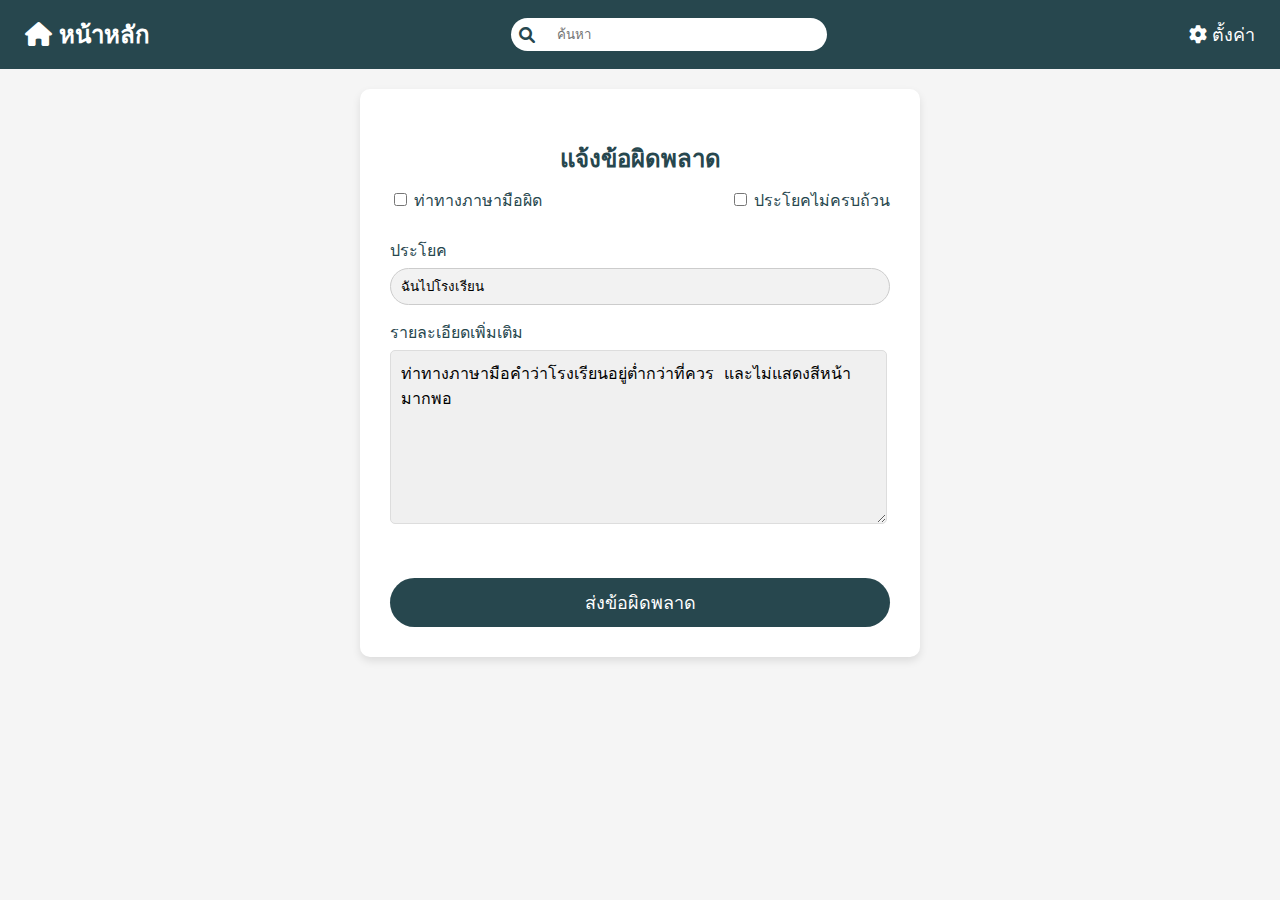
==== report_error.html @ cafce74e "update report_error" ====
<!DOCTYPE html>
<html lang="th">
<head>
    <meta charset="UTF-8">
    <meta name="viewport" content="width=device-width, initial-scale=1.0">
    <title>แจ้งข้อผิดพลาด</title>
    <link rel="icon" href="image/logo/logo.png" type="image/png"> 
    <link rel="stylesheet" href="https://cdnjs.cloudflare.com/ajax/libs/font-awesome/6.0.0-beta3/css/all.min.css">
    <link rel="stylesheet" href="css/styles.css">
    <link rel="stylesheet" href="css/report_error.css">
</head>
<body>

<header>
    <div class="logo"><a href="index.html" class="no-underline"><i class="fas fa-home"></i> หน้าหลัก</a></div>
    <div class="search-bar">
        <i class="fas fa-search"></i>
        <input type="text" placeholder="ค้นหา" id="search-input">
    </div>
    <div class="auth-links">
        <a href="settings.html" class="no-underline"><i class="fas fa-cog"></i> ตั้งค่า</a>
    </div>
</header>
<!-- ลิงก์ไปยังไฟล์ JavaScript แยกต่างหาก -->
<script src="js/search.js"></script>

<div class="form-container">
    <h2>แจ้งข้อผิดพลาด</h2>
    
    <form action="#" method="post">
        <div class="checkbox-group">
            <label><input type="checkbox" name="error1"> ท่าทางภาษามือผิด</label>
            <label><input type="checkbox" name="error2"> ประโยคไม่ครบถ้วน</label>
        </div>
        <div class="form-group">
            <label for="sentence">ประโยค</label>
            <input type="text" id="sentence" name="sentence" value="ฉันไปโรงเรียน">
        </div>
        <div class="form-group">
            <label for="details">รายละเอียดเพิ่มเติม</label>
            <textarea id="details" name="details" rows="8">ท่าทางภาษามือคำว่าโรงเรียนอยู่ต่ำกว่าที่ควร และไม่แสดงสีหน้ามากพอ</textarea>
        </div>
        <button type="submit" class="btn-submit">ส่งข้อผิดพลาด</button>
    </form>
</div>

</body>
</html>
---- css/styles.css ----
body {
    font-family: Arial, sans-serif;
    background-color: #f5f5f5;
    margin: 0;
    padding: 0;
    display: flex;
    flex-direction: column;
    align-items: center;
}

header {
    background-color: #27474e;
    width: 100%;
    padding: 15px;
    display: flex;
    justify-content: space-between;
    align-items: center;
    color: white;
    box-sizing: border-box;
}

header .logo {
    font-size: 24px;
    font-weight: bold;
}

.search-bar {
    background-color: white;
    padding: 8px;
    border-radius: 20px;
    display: flex;
    align-items: center;
    width: 300px;
}

.search-bar input {
    border: none;
    outline: none;
    width: 100%;
    margin-left: 10px;
}

.auth-links {
    font-size: 18px;
}

.form-container {
    background-color: white;
    border-radius: 10px;
    box-shadow: 0 4px 8px rgba(0, 0, 0, 0.1);
    padding: 30px;
    margin-top: 20px;
    width: 80%;
    max-width: 500px;
}

.form-container h2 {
    text-align: center;
    margin-bottom: 10px;
    font-size: 24px;
}

.header-underline {
    width: 50%;
    border: none;
    border-top: 2px solid #f6d365;
    margin: 0 auto 20px auto;
}

.form-group {
    margin-bottom: 15px;
}

.form-group label {
    display: block;
    font-size: 16px;
    margin-bottom: 5px;
}

.form-group .required {
    color: red;
}

.form-group input {
    width: 100%;
    padding: 10px;
    border-radius: 25px;
    border: 1px solid #ccc;
    background-color: #f2f2f2;
    box-sizing: border-box;
}

.btn-submit {
    width: 100%;
    padding: 10px;
    border-radius: 25px;
    border: none;
    background-color: #27474e;
    color: white;
    font-size: 18px;
    cursor: pointer;
    margin-top: 20px;
}

.btn-submit:hover {
    background-color: #1e373e;
}

.login-link {
    text-align: center;
    margin-top: 15px;
}

.login-link a {
    color: #27474e;
    text-decoration: none;
}

.container {
    display: flex;
    flex-wrap: wrap;
    justify-content: center;
    align-items: center;
    margin-top: 50px;
    gap: 20px;
    width: 100%;
    box-sizing: border-box;
    padding: 0 20px;
}

.card {
    background-color: #27474e;
    color: white;
    padding: 20px;
    border-radius: 50px;
    text-align: center;
    width: 250px;
    height: 120px;
    display: flex;
    flex-direction: column;
    justify-content: center;
    align-items: center;
    box-shadow: 0 4px 8px rgba(0, 0, 0, 0.2);
    margin-bottom: 20px;
}

.card i {
    font-size: 30px;
    margin-bottom: 10px;
    color: #f6d365;
}

.card p {
    margin: 0;
    font-size: 18px;
    color: #f6d365;
}

/* Responsive Styles */
@media (max-width: 768px) {
    .card {
        width: 200px;
        height: 100px;
    }

    header {
        flex-direction: column;
        padding: 10px;
    }

    .search-bar {
        width: 100%;
        margin-top: 10px;
    }

    .auth-links {
        margin-top: 10px;
    }
}

@media (max-width: 480px) {
    .card {
        width: 150px;
        height: 80px;
    }

    .card i {
        font-size: 24px;
    }

    .card p {
        font-size: 16px;
    }

    header {
        padding: 10px 0;
    }

    .search-bar {
        padding: 6px;
    }
}

.form-group.remember-forgot {
    display: flex;
    justify-content: space-between;
    align-items: center;
    margin-top: -10px; /* ปรับระยะห่างด้านบนตามความต้องการ */
}

.form-group.remember-forgot div {
    display: flex;
    align-items: center;
    white-space: nowrap; /* ป้องกันการตัดบรรทัด */
}

.form-group.remember-forgot .forgot-password {
    margin-top: 0;
    color: #5e88fc;
    text-decoration: none;
}

.search-bar {
    background-color: white;
    padding: 8px;
    border-radius: 20px;
    display: flex;
    align-items: center;
    width: 300px;
}

.search-bar input {
    border: none;
    outline: none;
    width: 100%;
    margin-left: 10px;
}

.search-bar i {
    color: #27474e;
    font-size: 16px;
    margin-right: 10px;
}

.no-underline {
    text-decoration: none;
    color: inherit; /* ใช้สีฟอนต์เดิม */
    padding: 5px 10px;
    border-radius: 5px;
    transition: all 0.3s ease; /* เพิ่มความนุ่มนวลในการเปลี่ยนสี */
}

.no-underline:hover {
    color: white;
    background-color: #FFA500; /* สีส้ม */
    text-decoration: none;
    border-radius: 15px; /* ขอบมน */
}


/* ส่วนของ CSS สำหรับหน้าจอคอมพิวเตอร์ */
@media (min-width: 1024px) {
    .left-section,
    .right-section {
        height: 580px; /* กำหนดความสูงของทั้งสองด้านเป็น 800px */
        overflow-y: auto; /* เพิ่มการเลื่อนเนื้อหาหากเกิน 800px */
    }
}
---- css/report_error.css ----
/* .auth-links a {
    color: white;
    text-decoration: none;
    font-size: 18px;
} */

.container {
    max-width: 800px;
    width: 100%;
    padding: 20px;
    margin-top: 20px;
    border-radius: 10px;
    background-color: transparent;
}
 

h2 {
    color: #27474e;
    font-size: 24px;
    margin-bottom: 20px;
    text-align: center;
}

form {
    width: 100%;
    display: flex;
    flex-direction: column;
}

.checkbox-group {
    display: flex;
    justify-content: space-between;
    margin-bottom: 15px;
}

label {
    font-size: 16px;
    color: #27474e;
    margin-bottom: 10px;
}


textarea {
    width: 95%;
    padding: 10px;
    border-radius: 5px;
    border: 1px solid #ddd;
    margin-bottom: 15px;
    font-size: 16px;
    background-color: #f0f0f0;
}

.btn-submit {
    background-color: #27474e;
    color: white;
    padding: 10px;
    border: none;
    border-radius: 25px;
    cursor: pointer;
    font-size: 18px;
    text-align: center;
    margin-top: 20px;
}

.btn-submit:hover {
    background-color: #1e373e;
}
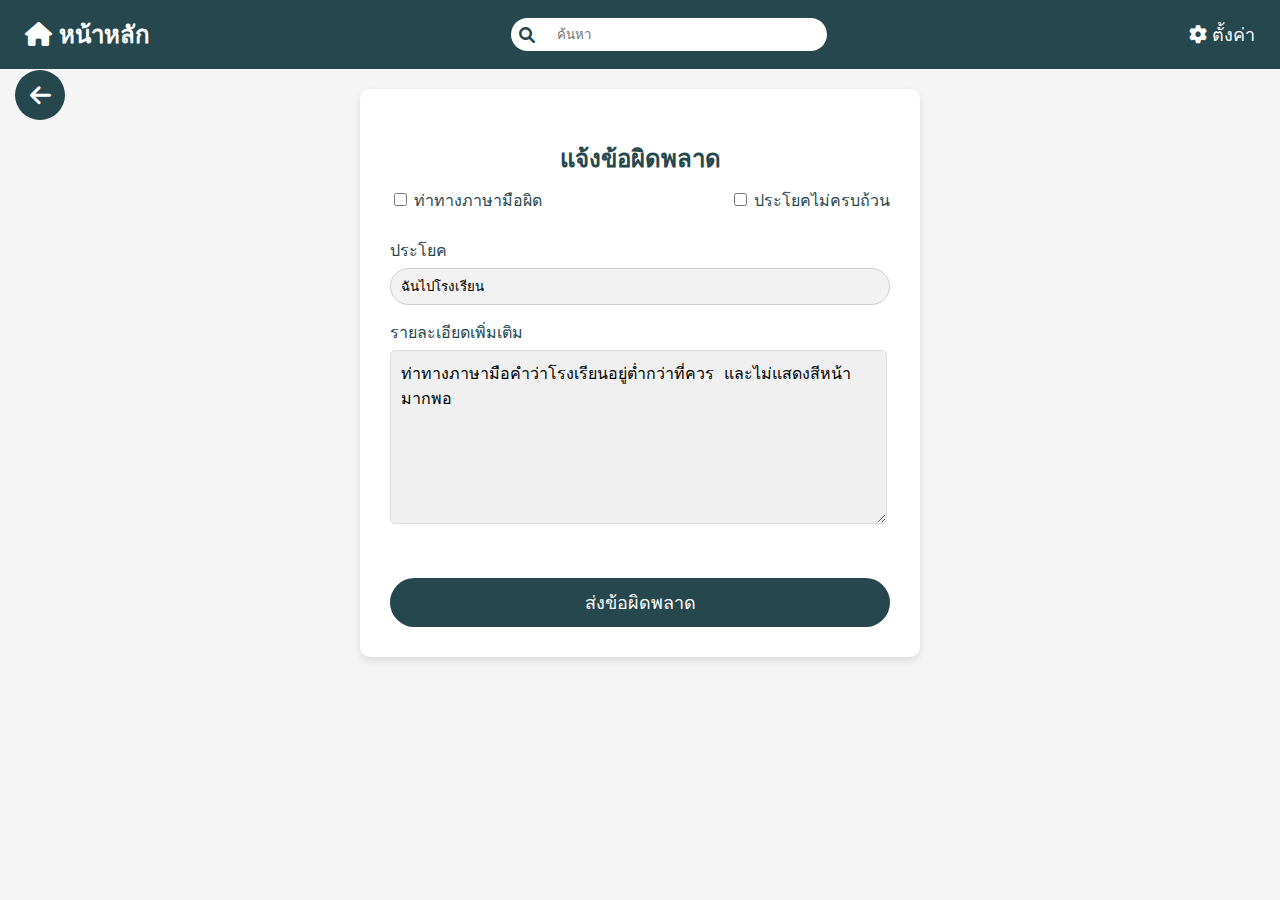
==== commit 0f200506: "update report_error" ====
--- a/report_error.html
+++ b/report_error.html
@@ -26,7 +26,9 @@
 
 <div class="form-container">
     <h2>แจ้งข้อผิดพลาด</h2>
-    
+    <div class="back-button">
+        <a href="index.html"><i class="fas fa-arrow-left"></i></a>
+    </div>
     <form action="#" method="post">
         <div class="checkbox-group">
             <label><input type="checkbox" name="error1"> ท่าทางภาษามือผิด</label>
--- a/css/report_error.css
+++ b/css/report_error.css
@@ -41,6 +41,26 @@
     margin-bottom: 10px;
 }
 
+.back-button {
+    position: fixed;
+    top: 70px;
+    left: 15px;
+    z-index: 1001;
+}
+
+.back-button a {
+    display: flex;
+    justify-content: center;
+    align-items: center;
+    background-color: #27474e;
+    color: white;
+    width: 50px;
+    height: 50px;
+    border-radius: 50%;
+    text-align: center;
+    font-size: 24px;
+    text-decoration: none;
+}
 
 textarea {
     width: 95%;
